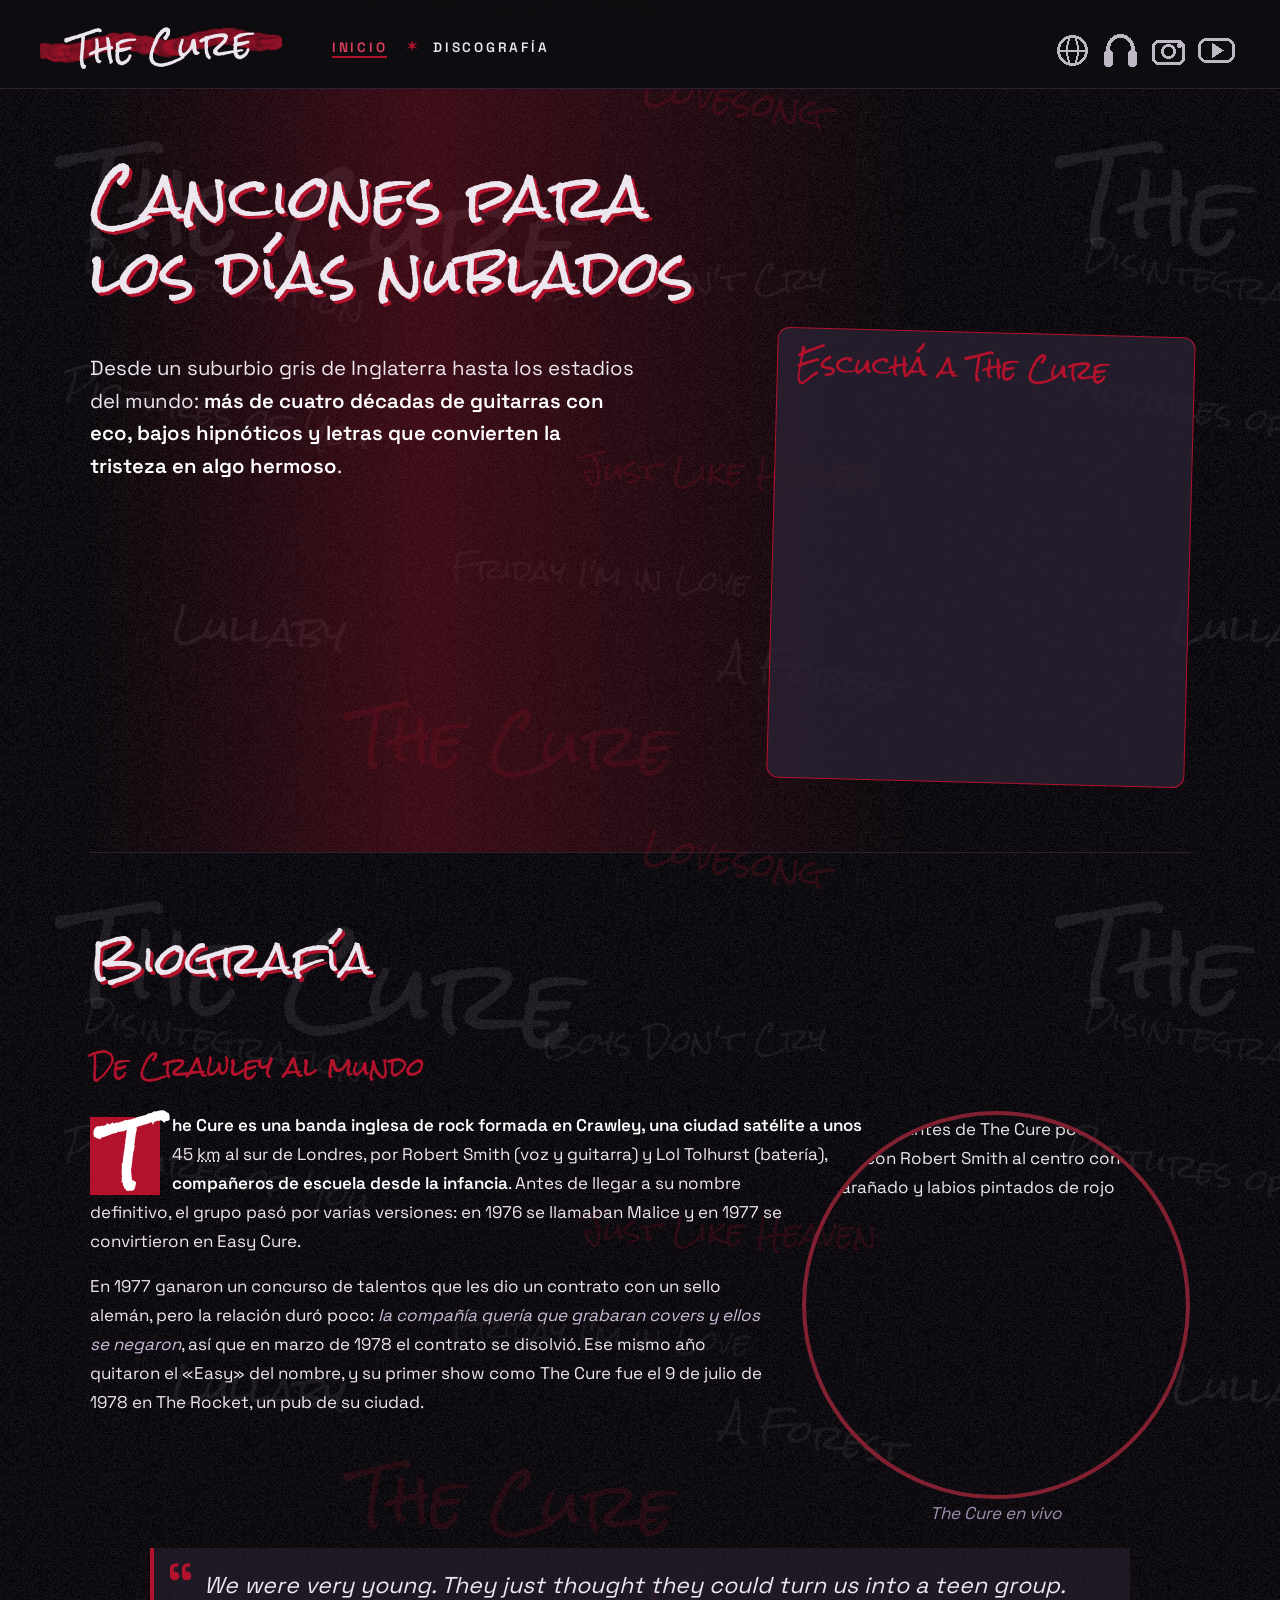
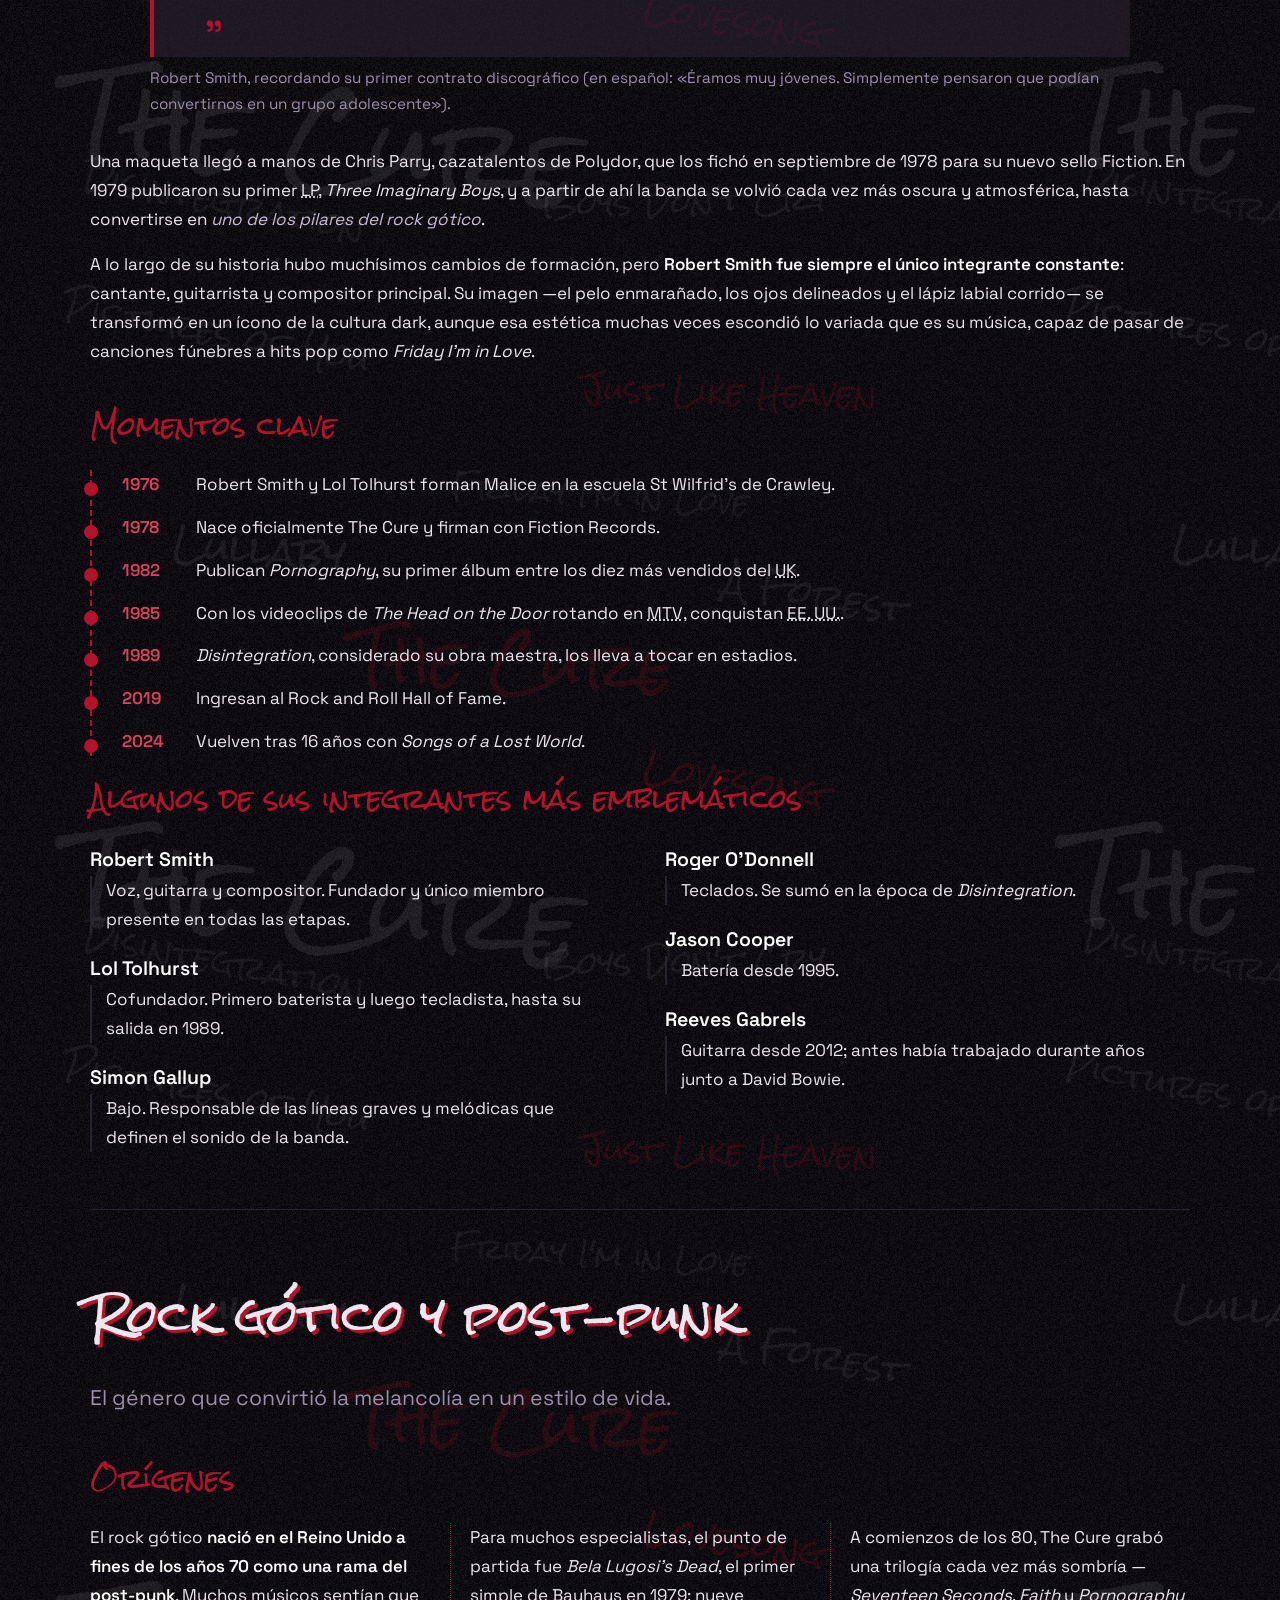
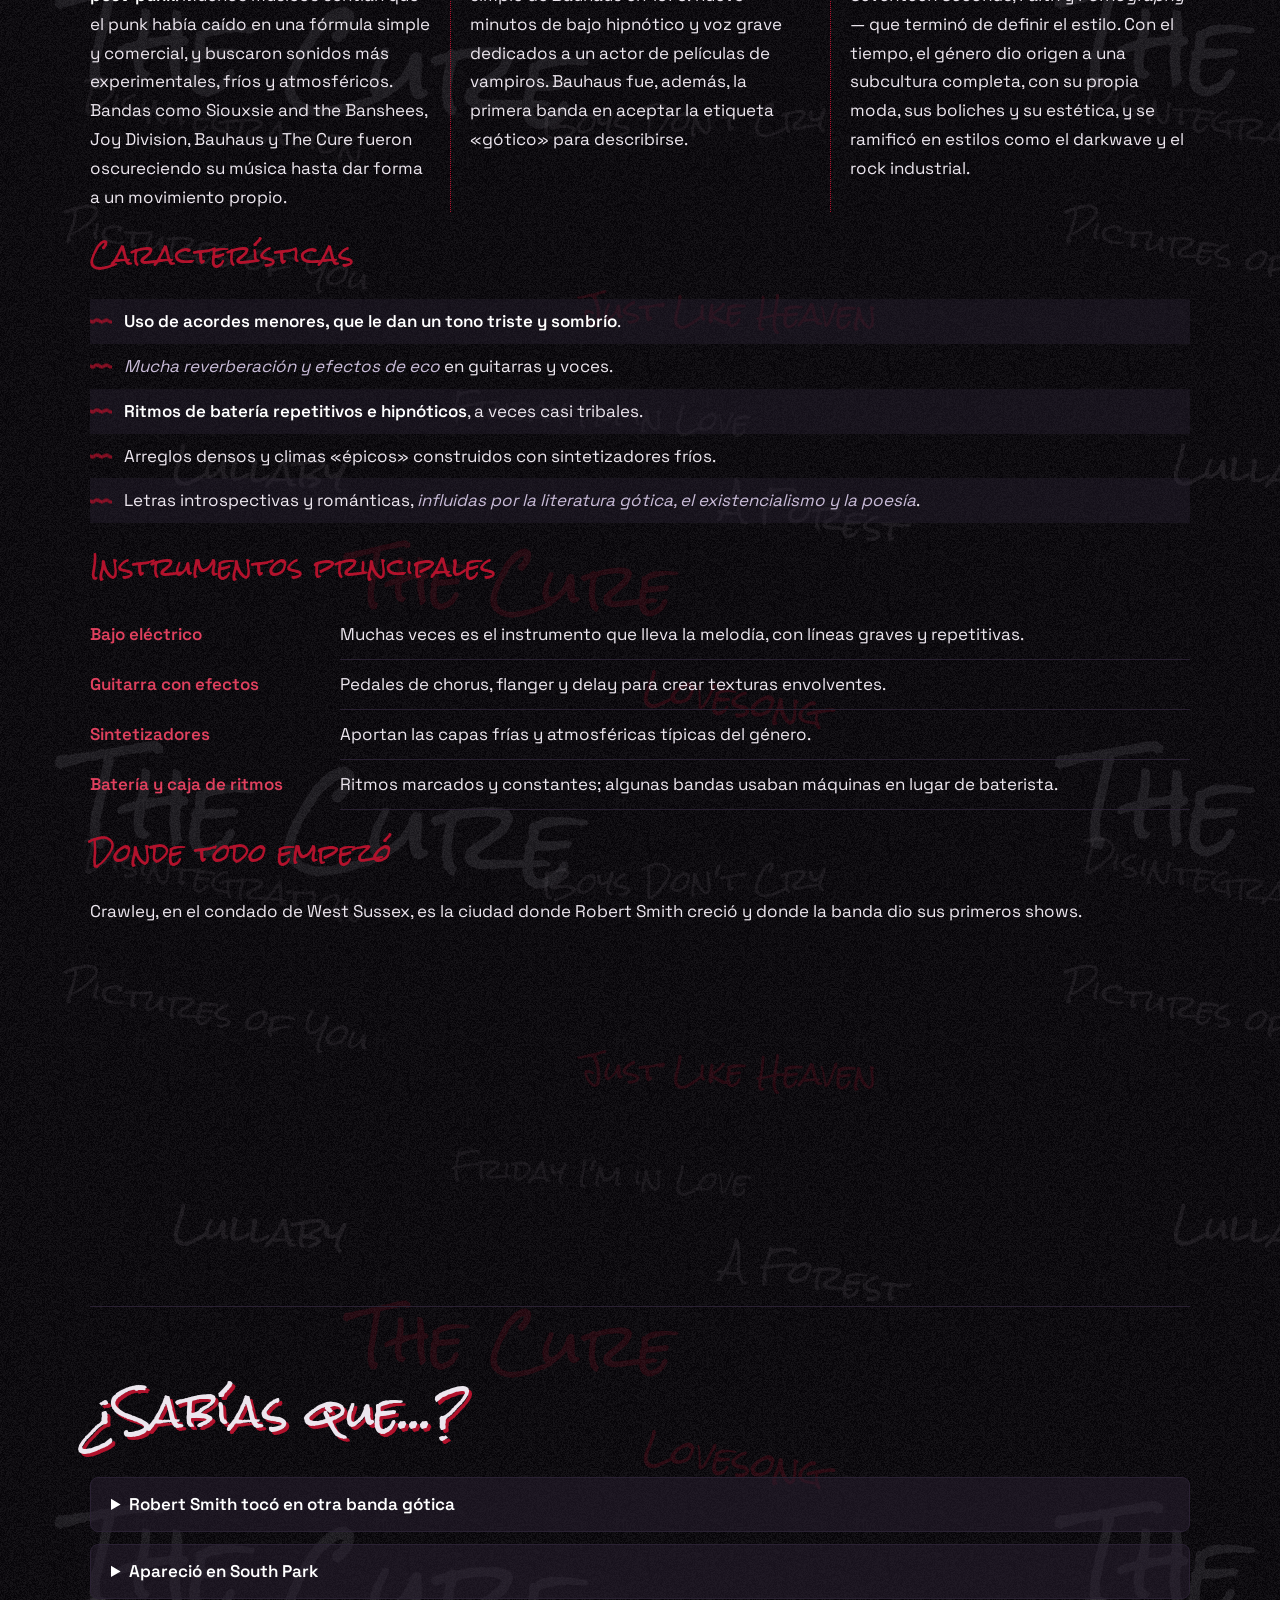
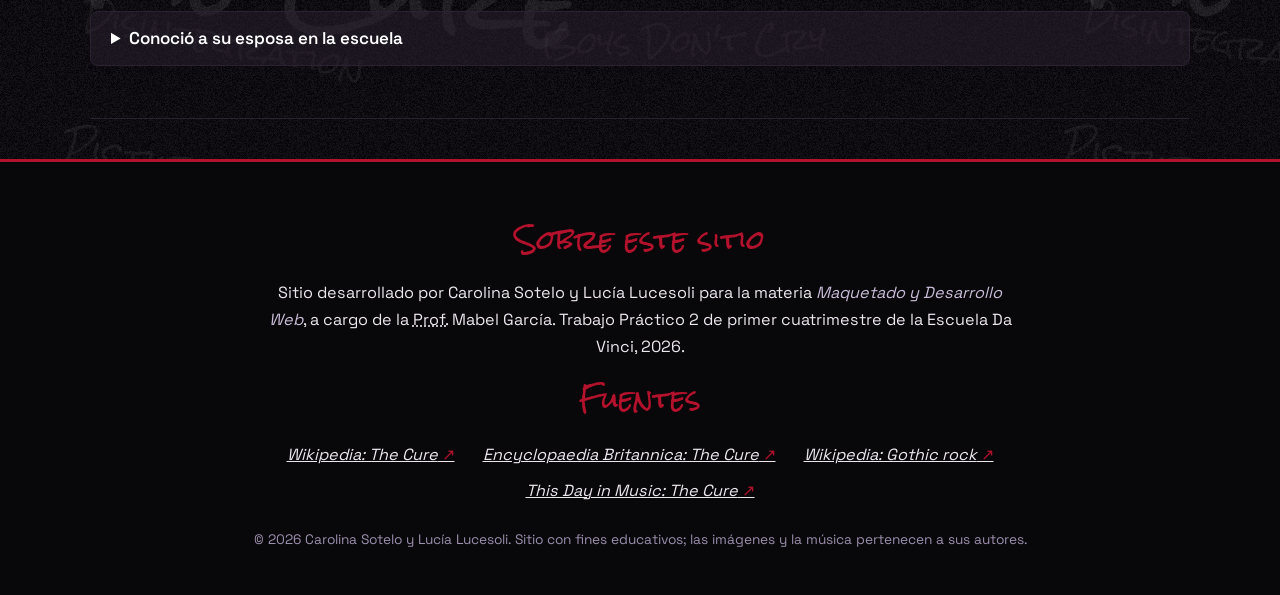
==== index.html @ 3499bd8f "Add files via upload" ====
<!DOCTYPE html>
<html lang="es">

<head>
	<meta charset="UTF-8">
	<meta name="viewport" content="width=device-width, initial-scale=1.0">
	<meta name="description"
		content="Sitio dedicado a The Cure: biografía de la banda de Robert Smith y todo sobre el rock gótico y el post-punk.">
	<title>The Cure | Biografía y rock gótico</title>
	<link rel="stylesheet" href="css/estilos.css">
</head>

<body>
	<!-- Encabezado: logo, menú y redes -->
	<header id="encabezado">
		<h1><span lang="en">The Cure</span></h1>
		<nav>
			<ul>
				<li><a href="index.html" class="activo">Inicio</a></li>
				<li><a href="discografia.html">Discografía</a></li>
			</ul>
		</nav>
		<ul class="redes">
			<li><a href="https://www.thecure.com/" target="_blank" title="Sitio oficial de The Cure">Sitio oficial</a>
			</li>
			<li><a href="https://open.spotify.com/artist/7bu3H8JO7d0UbMoVzbo70s" target="_blank"
					title="The Cure en Spotify">Spotify</a></li>
			<li><a href="https://www.instagram.com/thecure/" target="_blank" title="The Cure en Instagram">Instagram</a>
			</li>
			<li><a href="https://www.youtube.com/@thecure" target="_blank" title="The Cure en YouTube">YouTube</a></li>
		</ul>
	</header>

	<main>
		<!-- Portada -->
		<section id="portada">
			<h2>Canciones para los días nublados</h2>
			<p>Desde un suburbio gris de Inglaterra hasta los estadios del mundo: <strong>más de cuatro décadas de
					guitarras con eco, bajos hipnóticos y letras que convierten la tristeza en algo hermoso</strong>.
			</p>
			<aside class="escuchar">
				<h3>Escuchá a <span lang="en">The Cure</span></h3>
				<iframe src="https://open.spotify.com/embed/artist/7bu3H8JO7d0UbMoVzbo70s" width="380" height="352"
					title="Reproductor de Spotify con las canciones más escuchadas de The Cure"
					allow="autoplay; clipboard-write; encrypted-media; fullscreen; picture-in-picture"></iframe>
			</aside>
		</section>

		<!-- Biografía -->
		<section id="biografia">
			<h2>Biografía</h2>
			<article>
				<h3>De Crawley al mundo</h3>
				<figure class="foto-circular">
					<img src="" width="380" height="380"
						alt="Los integrantes de The Cure posando juntos, con Robert Smith al centro con su pelo enmarañado y labios pintados de rojo">
					<figcaption><span lang="en">The Cure</span> en vivo</figcaption>
				</figure>
				<p><span lang="en">The Cure</span> es una banda inglesa de rock formada en Crawley, una ciudad satélite
					a unos 45 <abbr title="kilómetros">km</abbr> al sur de Londres, por Robert Smith (voz y guitarra) y
					Lol Tolhurst (batería), <strong>compañeros de escuela desde la infancia</strong>. Antes de llegar a
					su nombre definitivo, el grupo pasó por varias versiones: en 1976 se llamaban <span
						lang="en">Malice</span> y en 1977 se convirtieron en <span lang="en">Easy Cure</span>.</p>
				<p>En 1977 ganaron un concurso de talentos que les dio un contrato con un sello alemán, pero la relación
					duró poco: <em>la compañía quería que grabaran <span lang="en">covers</span> y ellos se
						negaron</em>, así que en marzo de 1978 el contrato se disolvió. Ese mismo año quitaron el «<span
						lang="en">Easy</span>» del nombre, y su primer show como <span lang="en">The Cure</span> fue el
					9 de julio de 1978 en <span lang="en">The Rocket</span>, un pub de su ciudad.</p>
				<blockquote cite="https://en.wikipedia.org/wiki/The_Cure">
					<p lang="en">We were very young. They just thought they could turn us into a teen group.</p>
				</blockquote>
				<p class="cita-fuente">Robert Smith, recordando su primer contrato discográfico (en español: «Éramos muy
					jóvenes. Simplemente pensaron que podían convertirnos en un grupo adolescente»).</p>
				<p>Una maqueta llegó a manos de Chris Parry, cazatalentos de Polydor, que los fichó en septiembre de
					1978 para su nuevo sello <span lang="en">Fiction</span>. En 1979 publicaron su primer <abbr
						title="Long Play (disco de larga duración)">LP</abbr>, <cite lang="en">Three Imaginary
						Boys</cite>, y a partir de ahí la banda se volvió cada vez más oscura y atmosférica, hasta
					convertirse en <em>uno de los pilares del rock gótico</em>.</p>
				<p>A lo largo de su historia hubo muchísimos cambios de formación, pero <strong>Robert Smith fue siempre
						el único integrante constante</strong>: cantante, guitarrista y compositor principal. Su imagen
					—el pelo enmarañado, los ojos delineados y el lápiz labial corrido— se transformó en un ícono de la
					cultura <span lang="en">dark</span>, aunque esa estética muchas veces escondió lo variada que es su
					música, capaz de pasar de canciones fúnebres a hits pop como <cite lang="en">Friday I'm in
						Love</cite>.</p>
			</article>

			<section class="hitos">
				<h3>Momentos clave</h3>
				<ol>
					<li><span class="anio">1976</span> Robert Smith y Lol Tolhurst forman <span lang="en">Malice</span>
						en la escuela St Wilfrid's de Crawley.</li>
					<li><span class="anio">1978</span> Nace oficialmente <span lang="en">The Cure</span> y firman con
						<span lang="en">Fiction Records</span>.
					</li>
					<li><span class="anio">1982</span> Publican <cite lang="en">Pornography</cite>, su primer álbum
						entre los diez más vendidos del <abbr title="United Kingdom" lang="en">UK</abbr>.</li>
					<li><span class="anio">1985</span> Con los videoclips de <cite lang="en">The Head on the Door</cite>
						rotando en <abbr title="Music Television" lang="en">MTV</abbr>, conquistan <abbr
							title="Estados Unidos">EE. UU.</abbr>.</li>
					<li><span class="anio">1989</span> <cite lang="en">Disintegration</cite>, considerado su obra
						maestra, los lleva a tocar en estadios.</li>
					<li><span class="anio">2019</span> Ingresan al <span lang="en">Rock and Roll Hall of Fame</span>.
					</li>
					<li><span class="anio">2024</span> Vuelven tras 16 años con <cite lang="en">Songs of a Lost
							World</cite>.</li>
				</ol>
			</section>

			<section class="integrantes">
				<h3>Algunos de sus integrantes más emblemáticos</h3>
				<dl>
					<dt>Robert Smith</dt>
					<dd>Voz, guitarra y compositor. Fundador y único miembro presente en todas las etapas.</dd>
					<dt>Lol Tolhurst</dt>
					<dd>Cofundador. Primero baterista y luego tecladista, hasta su salida en 1989.</dd>
					<dt>Simon Gallup</dt>
					<dd>Bajo. Responsable de las líneas graves y melódicas que definen el sonido de la banda.</dd>
					<dt>Roger O'Donnell</dt>
					<dd>Teclados. Se sumó en la época de <cite lang="en">Disintegration</cite>.</dd>
					<dt>Jason Cooper</dt>
					<dd>Batería desde 1995.</dd>
					<dt>Reeves Gabrels</dt>
					<dd>Guitarra desde 2012; antes había trabajado durante años junto a David Bowie.</dd>
				</dl>
			</section>
		</section>

		<!-- Género: rock gótico -->
		<section id="genero">
			<h2>Rock gótico y <span lang="en">post-punk</span></h2>
			<p class="bajada">El género que convirtió la melancolía en un estilo de vida.</p>

			<section class="columnas">
				<h3>Orígenes</h3>
				<p>El rock gótico <strong>nació en el Reino Unido a fines de los años 70 como una rama del <span
							lang="en">post-punk</span></strong>. Muchos músicos sentían que el punk había caído en una
					fórmula simple y comercial, y buscaron sonidos más experimentales, fríos y atmosféricos. Bandas como
					<span lang="en">Siouxsie and the Banshees</span>, <span lang="en">Joy Division</span>, <span
						lang="en">Bauhaus</span> y <span lang="en">The Cure</span> fueron oscureciendo su música hasta
					dar forma a un movimiento propio.
				</p>
				<p>Para muchos especialistas, el punto de partida fue <cite lang="en">Bela Lugosi's Dead</cite>, el
					primer simple de <span lang="en">Bauhaus</span> en 1979: nueve minutos de bajo hipnótico y voz grave
					dedicados a un actor de películas de vampiros. Bauhaus fue, además, la primera banda en aceptar la
					etiqueta «gótico» para describirse.</p>
				<p>A comienzos de los 80, <span lang="en">The Cure</span> grabó una trilogía cada vez más sombría —<cite
						lang="en">Seventeen Seconds</cite>, <cite lang="en">Faith</cite> y <cite
						lang="en">Pornography</cite>— que terminó de definir el estilo. Con el tiempo, el género dio
					origen a una subcultura completa, con su propia moda, sus boliches y su estética, y se ramificó en
					estilos como el <span lang="en">darkwave</span> y el rock industrial.</p>
			</section>

			<section class="caracteristicas">
				<h3>Características</h3>
				<ul>
					<li><strong>Uso de acordes menores, que le dan un tono triste y sombrío</strong>.</li>
					<li><em>Mucha reverberación y efectos de eco</em> en guitarras y voces.</li>
					<li><strong>Ritmos de batería repetitivos e hipnóticos</strong>, a veces casi tribales.</li>
					<li>Arreglos densos y climas «épicos» construidos con sintetizadores fríos.</li>
					<li>Letras introspectivas y románticas, <em>influidas por la literatura gótica, el existencialismo y
							la poesía</em>.</li>
				</ul>
			</section>

			<section class="instrumentos">
				<h3>Instrumentos principales</h3>
				<dl>
					<dt>Bajo eléctrico</dt>
					<dd>Muchas veces es el instrumento que lleva la melodía, con líneas graves y repetitivas.</dd>
					<dt>Guitarra con efectos</dt>
					<dd>Pedales de <span lang="en">chorus</span>, <span lang="en">flanger</span> y <span
							lang="en">delay</span> para crear texturas envolventes.</dd>
					<dt>Sintetizadores</dt>
					<dd>Aportan las capas frías y atmosféricas típicas del género.</dd>
					<dt>Batería y caja de ritmos</dt>
					<dd>Ritmos marcados y constantes; algunas bandas usaban máquinas en lugar de baterista.</dd>
				</dl>
			</section>

			<section id="crawley">
				<h3>Donde todo empezó</h3>
				<p>Crawley, en el condado de <span lang="en">West Sussex</span>, es la ciudad donde Robert Smith creció
					y donde la banda dio sus primeros shows.</p>
				<iframe src="https://www.google.com/maps?q=Crawley,+West+Sussex,+England&amp;z=12&amp;output=embed"
					width="560" height="320" title="Mapa de Crawley, West Sussex, Inglaterra"></iframe>
			</section>
		</section>

		<!-- Curiosidades -->
		<aside id="curiosidades">
			<h2>¿Sabías que...?</h2>
			<details>
				<summary>Robert Smith tocó en otra banda gótica</summary>
				<p>A principios de los 80 fue guitarrista de <span lang="en">Siouxsie and the Banshees</span> y grabó
					con ellos el disco <cite lang="en">Hyæna</cite>.</p>
			</details>
			<details>
				<summary>Apareció en <span lang="en">South Park</span></summary>
				<p>En 1998 Robert Smith le puso la voz a una versión animada de sí mismo en un episodio de la serie.</p>
			</details>
			<details>
				<summary>Conoció a su esposa en la escuela</summary>
				<p>Robert conoció a Mary Poole en una clase de teatro de la escuela St Wilfrid's cuando tenía 14 años.
				</p>
			</details>
		</aside>
	</main>

	<!-- Pie: créditos y fuentes -->
	<footer id="pie">
		<section class="creditos">
			<h2>Sobre este sitio</h2>
			<p>Sitio desarrollado por Carolina Sotelo y Lucía Lucesoli para la materia <em>Maquetado y Desarrollo
					Web</em>, a cargo de la <abbr title="profesora">Prof.</abbr> Mabel García. Trabajo Práctico 2 de
				primer cuatrimestre de la Escuela Da Vinci, 2026.</p>
		</section>
		<section class="fuentes">
			<h2>Fuentes</h2>
			<ul>
				<li><a href="https://en.wikipedia.org/wiki/The_Cure" target="_blank"><cite>Wikipedia: The
							Cure</cite></a></li>
				<li><a href="https://www.britannica.com/topic/the-Cure" target="_blank"><cite>Encyclopaedia Britannica:
							The Cure</cite></a></li>
				<li><a href="https://en.wikipedia.org/wiki/Gothic_rock" target="_blank"><cite>Wikipedia: Gothic
							rock</cite></a></li>
				<li><a href="https://www.thisdayinmusic.com/?p=7679" target="_blank"><cite>This Day in Music: The
							Cure</cite></a></li>
			</ul>
		</section>
		<p class="copy">&copy; 2026 Carolina Sotelo y Lucía Lucesoli. Sitio con fines educativos; las imágenes y la
			música pertenecen a sus autores.</p>
	</footer>
</body>

</html>
---- css/estilos.css ----
/* ==========================================================
   TP2 - The Cure | Maquetado y Desarrollo Web - Da Vinci 2026
   Paleta: negro humo #0e0c10 | hueso #ece6ee | labial #b2122c
           lavanda gris #9d8fae | tinta violeta #2a2133
   ========================================================== */

/* ---------- Tipografías embebidas ----------
   Rock Salt: logo y títulos
   Space Grotesk: textos, menú y pie
*/
@font-face {
	font-family: "Rock Salt";
	src: url("fuentes/rock-salt.woff2") format("woff2"),
	     url("fuentes/rock-salt.woff") format("woff"),
	     url("fuentes/rock-salt.ttf") format("truetype");
	font-weight: 400;
	font-style: normal;
}

@font-face {
	font-family: "Space Grotesk";
	src: url("fuentes/space-grotesk-400.woff2") format("woff2"),
	     url("fuentes/space-grotesk-400.woff") format("woff"),
	     url("fuentes/space-grotesk-400.ttf") format("truetype");
	font-weight: 400;
	font-style: normal;
}
@font-face {
	font-family: "Space Grotesk";
	src: url("fuentes/space-grotesk-600.woff2") format("woff2"),
	     url("fuentes/space-grotesk-600.woff") format("woff"),
	     url("fuentes/space-grotesk-600.ttf") format("truetype");
	font-weight: 600;
	font-style: normal;
}

/* ---------- Base ---------- */
body {
	margin: 0;
	/* Fondos múltiples: el collage manuscrito de la banda encima de la textura de grano */
	background: url("../img/fondo-the-cure.png"), url("../img/textura-grano.png") #0e0c10;
	color: #ece6ee;
	font-family: "Space Grotesk", Arial, Helvetica, sans-serif;
	font-size: 17px;
	line-height: 1.7;
}
h1, h2, h3 {
	font-family: "Rock Salt", "Comic Sans MS", cursive;
	font-weight: 400;
	line-height: 1.3;
}
h2 {
	font-size: 2.6em;
	color: #ece6ee;
	text-shadow: 3px 3px 0 #b2122c;
}
h3 {
	font-size: 1.55em;
	color: #b2122c;
}
h4 {
	font-size: 0.8em;
	font-weight: 600;
	letter-spacing: 0.22em;
	text-transform: uppercase;
	color: #9d8fae;
}
a {
	color: #ece6ee;
	transition: color 0.3s;
}
a:hover,
a:focus {
	color: #e0405e;
}
abbr {
	cursor: help;
}
/* Cursor temático: una púa de guitarra en los vínculos */
a,
summary {
	cursor: url("../img/cursores/pua.png") 2 2, pointer;
}
strong {
	font-weight: 600;
	color: #ffffff;
}
em {
	color: #c9bcd8;
}
cite {
	font-style: italic;
}

/* ---------- Encabezado ---------- */
#encabezado {
	display: flow-root;
	padding: 10px 40px;
	background-color: rgba(14, 12, 16, 0.92);
	border-bottom: 1px solid #2a2133;
}
#encabezado h1 {
	float: left;
	margin: 0;
	padding: 14px 30px 10px;
	font-size: 2em;
	transform: rotate(-3deg);
	background: url("../img/trazo-labial.png") center center / 100% 70% no-repeat;
}
#encabezado nav {
	float: left;
	margin: 22px 0 0 50px;
}
#encabezado nav ul,
.redes {
	margin: 0;
	padding: 0;
	list-style: none;
}
#encabezado nav li {
	display: inline-block;
}
#encabezado nav li:not(:first-child)::before {
	content: "\2736";
	margin: 0 14px;
	color: #b2122c;
}
#encabezado nav a {
	text-decoration: none;
	font-size: 0.8em;
	font-weight: 600;
	letter-spacing: 0.2em;
	text-transform: uppercase;
}
#encabezado nav .activo {
	color: #e0405e;
	border-bottom: 2px solid #b2122c;
}

/* Iconos de redes: sprite con background-position */
.redes {
	float: right;
	margin-top: 16px;
	font-size: 0;
}
.redes li {
	display: inline-block;
}
.redes a {
	display: inline-block;
	width: 48px;
	height: 48px;
	font-size: 0;
	background: url("../img/sprite-redes.png") 0 0 no-repeat;
	transition: transform 0.3s;
}
.redes a:hover,
.redes a:focus {
	transform: translateY(-3px);
}
.redes a[href*="thecure.com"]:hover { background-position: 0 -48px; }
.redes a[href*="spotify"] { background-position: -48px 0; }
.redes a[href*="spotify"]:hover { background-position: -48px -48px; }
.redes a[href*="instagram"] { background-position: -96px 0; }
.redes a[href*="instagram"]:hover { background-position: -96px -48px; }
.redes a[href*="youtube"] { background-position: -144px 0; }
.redes a[href*="youtube"]:hover { background-position: -144px -48px; }

/* ---------- Estructura general ---------- */
main {
	display: block;
	width: 1100px;
	max-width: 92%;
	margin: 0 auto;
}
main > section,
main > aside {
	padding: 40px 0;
	border-bottom: 1px solid #2a2133;
}
.bajada {
	max-width: 760px;
	font-size: 1.25em;
	line-height: 1.6;
	color: #9d8fae;
}

/* ---------- Portada (home) ---------- */
#portada {
	display: flow-root;
	padding: 70px 0;
	background: linear-gradient(90deg, rgba(178, 18, 44, 0), rgba(178, 18, 44, 0.3) 30%, rgba(178, 18, 44, 0) 75%);
}
#portada h2 {
	float: left;
	width: 55%;
	margin: 0 0 20px;
	font-size: 3.45em;
	animation: parpadeo 6s infinite;
}
#portada > p {
	float: left;
	clear: left;
	width: 50%;
	font-size: 1.2em;
	line-height: 1.6;
}
.escuchar {
	float: right;
	width: 380px;
	padding: 18px;
	background-color: rgba(42, 33, 51, 0.8);
	border: 1px solid #b2122c;
	border-radius: 12px;
	transform: rotate(1.5deg);
	transition: transform 0.4s;
}
.escuchar:hover {
	transform: rotate(0);
}
.escuchar h3 {
	margin-top: 0;
}
iframe {
	display: block;
	max-width: 100%;
	border: 0;
	border-radius: 10px;
}
@keyframes parpadeo {
	0%, 92%, 100% { opacity: 1; }
	93% { opacity: 0.35; }
	95% { opacity: 1; }
	97% { opacity: 0.5; }
}

/* ---------- Biografía ---------- */
#biografia article {
	display: flow-root;
}
.foto-circular {
	float: right;
	margin: 0 0 20px 30px;
	shape-outside: circle(50%);
}
.foto-circular img {
	display: block;
	border-radius: 50%;
	border: 4px solid #b2122c;
	filter: grayscale(40%);
	transition: filter 0.5s;
}
.foto-circular img:hover {
	filter: grayscale(0%);
}
.foto-circular figcaption {
	text-align: center;
	font-style: italic;
	color: #9d8fae;
}
/* Letra capital editorial: el primer párrafo hijo directo del artículo */
#biografia article > p:first-of-type::first-letter {
	float: left;
	margin: 6px 12px 0 0;
	padding: 6px 14px;
	font-family: "Rock Salt", cursive;
	font-size: 3.9em;
	line-height: 1;
	color: #ffffff;
	background-color: #b2122c;
}
#biografia article > p:first-of-type::first-line {
	font-weight: 600;
	color: #ffffff;
}
blockquote {
	clear: both;
	position: relative;
	margin: 30px 60px 0;
	padding: 20px 50px;
	font-size: 1.35em;
	font-style: italic;
	line-height: 1.5;
	border-left: 4px solid #b2122c;
	background-color: rgba(42, 33, 51, 0.6);
	quotes: "“" "”";
}
blockquote p {
	display: inline;
}
blockquote::before,
blockquote::after {
	font-style: normal;
}
blockquote::before {
	content: open-quote;
	position: absolute;
	top: -10px;
	left: 12px;
	font-size: 3em;
	color: #b2122c;
}
blockquote::after {
	content: close-quote;
	font-size: 2em;
	line-height: 0;
	vertical-align: bottom;
	color: #b2122c;
}
.cita-fuente {
	margin: 8px 60px 30px;
	font-size: 0.9em;
	color: #9d8fae;
}

/* Línea de tiempo */
.hitos ol {
	padding: 0;
	list-style: none;
	border-left: 2px dashed #b2122c;
}
.hitos li {
	position: relative;
	margin-bottom: 14px;
	padding-left: 30px;
}
.hitos li::before {
	content: "";
	position: absolute;
	top: 12px;
	left: -8px;
	width: 14px;
	height: 14px;
	border-radius: 50%;
	background-color: #b2122c;
	transition: transform 0.3s;
}
.hitos li:hover::before {
	transform: scale(1.5);
}
.hitos .anio {
	display: inline-block;
	width: 70px;
	font-weight: 600;
	color: #e0405e;
}

/* Integrantes */
.integrantes dl {
	column-count: 2;
	column-gap: 50px;
}
.integrantes dt {
	font-weight: 600;
	font-size: 1.15em;
	color: #ffffff;
}
.integrantes dd {
	margin: 0 0 18px;
	padding-left: 14px;
	border-left: 2px solid #2a2133;
}

/* ---------- Género ---------- */
.columnas {
	column-count: 3;
	column-gap: 40px;
	column-rule: 1px dotted #b2122c;
}
.columnas h3 {
	column-span: all;
}
.columnas p {
	margin-top: 0;
}
.caracteristicas ul {
	padding-left: 0;
	list-style: none;
}
.caracteristicas li {
	padding: 8px 0 8px 34px;
	background: url("../img/trazo-labial.png") 0 50% / 22px 10px no-repeat;
}
.caracteristicas li:nth-of-type(odd) {
	background-color: rgba(42, 33, 51, 0.4);
}
.instrumentos dl {
	display: flow-root;
}
.instrumentos dt {
	float: left;
	clear: left;
	width: 230px;
	padding: 10px 0;
	font-weight: 600;
	color: #e0405e;
}
.instrumentos dd {
	margin: 0 0 0 250px;
	padding: 10px 0;
	border-bottom: 1px solid #2a2133;
}
#crawley iframe {
	margin-top: 20px;
	filter: grayscale(70%) contrast(1.1);
	transition: filter 0.5s;
}
#crawley iframe:hover {
	filter: none;
}

/* ---------- Curiosidades ---------- */
details {
	margin: 12px 0;
	padding: 12px 20px;
	border: 1px solid #2a2133;
	border-radius: 8px;
	background-color: rgba(42, 33, 51, 0.5);
}
summary {
	font-weight: 600;
	color: #ffffff;
}
details[open] {
	border-color: #b2122c;
}
details[open] summary {
	color: #e0405e;
}

/* ---------- Pie ---------- */
#pie {
	margin-top: 40px;
	padding: 40px 40px 30px;
	text-align: center;
	background-color: #08070a;
	border-top: 3px solid #b2122c;
	font-size: 0.95em;
}
#pie section {
	width: 760px;
	max-width: 100%;
	margin: 0 auto 20px;
}
#pie ul {
	margin: 0;
	padding: 0;
	list-style: none;
}
#pie li {
	display: inline-block;
	margin: 4px 12px;
}
#pie h2 {
	font-size: 1.6em;
	text-shadow: none;
	color: #b2122c;
}
#pie .copy {
	font-size: 0.85em;
	color: #9d8fae;
}
#pie a[href^="http"]::after {
	content: " \2197";
	color: #b2122c;
}

/* ==========================================================
   Discografía
   ========================================================== */
.menu-discos {
	padding: 20px 0;
	text-align: center;
}
.menu-discos ul {
	margin: 0;
	padding: 0;
	list-style: none;
}
.menu-discos li {
	display: inline-block;
	margin: 6px;
}
.menu-discos a {
	display: inline-block;
	padding: 10px 22px;
	text-decoration: none;
	border: 1px solid #b2122c;
	border-radius: 30px;
	transition: background-color 0.3s, color 0.3s;
}
.menu-discos a:hover,
.menu-discos a:focus {
	background-color: #b2122c;
	color: #ffffff;
}
.menu-discos .anio {
	color: #9d8fae;
	font-size: 0.85em;
}
.menu-discos a:hover .anio {
	color: #ece6ee;
}

.disco {
	display: flow-root;
	position: relative;
	margin: 40px 0;
	padding: 30px 40px;
	background-color: rgba(42, 33, 51, 0.45);
	border-left: 6px solid #2a2133;
	transition: border-color 0.5s, background-color 0.5s;
}
/* El disco elegido en el menú de anclas se resalta */
.disco:target {
	border-left-color: #b2122c;
	background-color: rgba(178, 18, 44, 0.12);
}
.disco h3 {
	margin: 0;
	font-size: 2.45em;
}
.lanzamiento {
	margin-top: 4px;
	font-size: 0.8em;
	font-weight: 600;
	letter-spacing: 0.2em;
	text-transform: uppercase;
	color: #9d8fae;
}

/* Portada con vinilo que asoma al pasar el mouse */
.portada {
	position: relative;
	z-index: 0;
	float: left;
	width: 320px;
	margin: 10px 110px 20px 0;
}
.portada::before {
	content: "";
	position: absolute;
	top: 10px;
	left: 10px;
	z-index: -1;
	width: 300px;
	height: 300px;
	background: url("../img/vinilo.png") no-repeat;
	transition: transform 0.6s ease-out;
}
.portada:hover::before {
	transform: translateX(95px) rotate(180deg);
}
.portada img {
	display: block;
	box-shadow: 8px 8px 0 #000000;
}
.portada figcaption {
	margin-top: 10px;
	font-size: 0.9em;
	color: #9d8fae;
}
/* Los discos pares invierten el layout */
.disco:nth-of-type(even) .portada {
	float: right;
	margin: 10px 0 20px 110px;
}
.disco:nth-of-type(even) .portada::before {
	left: auto;
	right: 10px;
}
.disco:nth-of-type(even) .portada:hover::before {
	transform: translateX(-95px) rotate(-180deg);
}
.resena p:first-of-type::first-line {
	font-weight: 600;
}
.ver-ficha a {
	display: inline-block;
	padding: 6px 18px;
	text-decoration: none;
	background-color: #b2122c;
	border-radius: 4px;
	transition: background-color 0.3s;
}
.ver-ficha a:hover,
.ver-ficha a:focus {
	background-color: #e0405e;
	color: #ffffff;
}
.temas {
	clear: both;
}
.temas ol {
	column-count: 2;
	column-gap: 40px;
	column-rule: 1px solid #2a2133;
	margin: 0;
	padding-left: 30px;
}
.temas li strong {
	color: #e0405e;
}
.nota {
	font-size: 0.85em;
	color: #9d8fae;
}

/* Ventana modal con :target (ficha técnica) */
.modal {
	display: none;
	position: fixed;
	top: 0;
	left: 0;
	z-index: 50;
	width: 100%;
	height: 100%;
	background-color: rgba(8, 7, 10, 0.85);
}
.modal:target {
	display: block;
	animation: aparecer 0.4s ease-out;
}
.modal-caja {
	position: relative;
	width: 560px;
	max-width: 85%;
	margin: 90px auto 0;
	padding: 30px 40px;
	background: #1a1520 url("../img/textura-grano.png");
	border: 2px solid #b2122c;
	border-radius: 10px;
	box-shadow: 0 0 40px rgba(178, 18, 44, 0.4);
}
.modal-caja h4 {
	margin-top: 0;
	color: #ece6ee;
}
.modal-caja dt {
	float: left;
	clear: left;
	width: 130px;
	font-weight: 600;
	color: #e0405e;
}
.modal-caja dd {
	margin: 0 0 8px 140px;
}
.cerrar {
	position: absolute;
	top: 10px;
	right: 14px;
	width: 34px;
	height: 34px;
	font-size: 0;
	text-decoration: none;
	border-radius: 50%;
	background-color: #b2122c;
}
.cerrar::before {
	content: "\2715";
	display: block;
	font-size: 18px;
	line-height: 34px;
	text-align: center;
	color: #ffffff;
}
.cerrar:hover {
	background-color: #e0405e;
}
@keyframes aparecer {
	from { opacity: 0; }
	to { opacity: 1; }
}
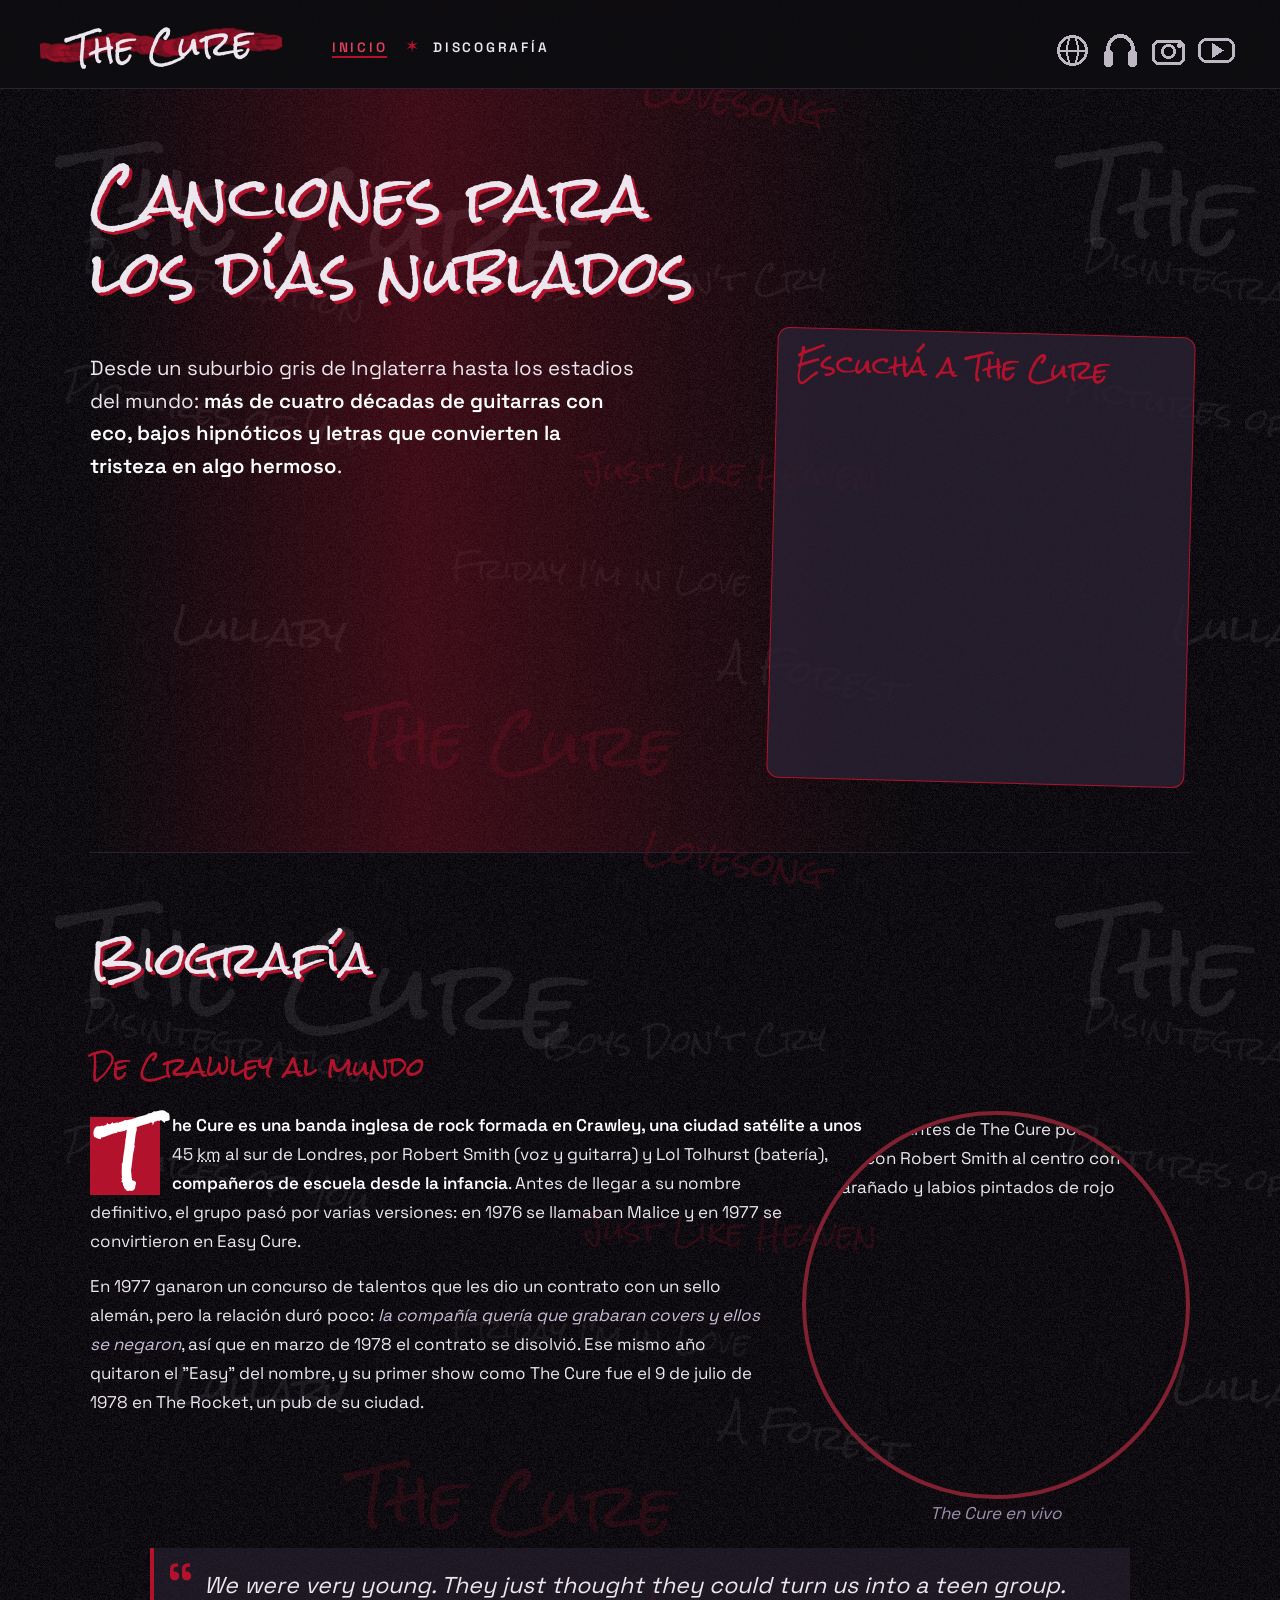
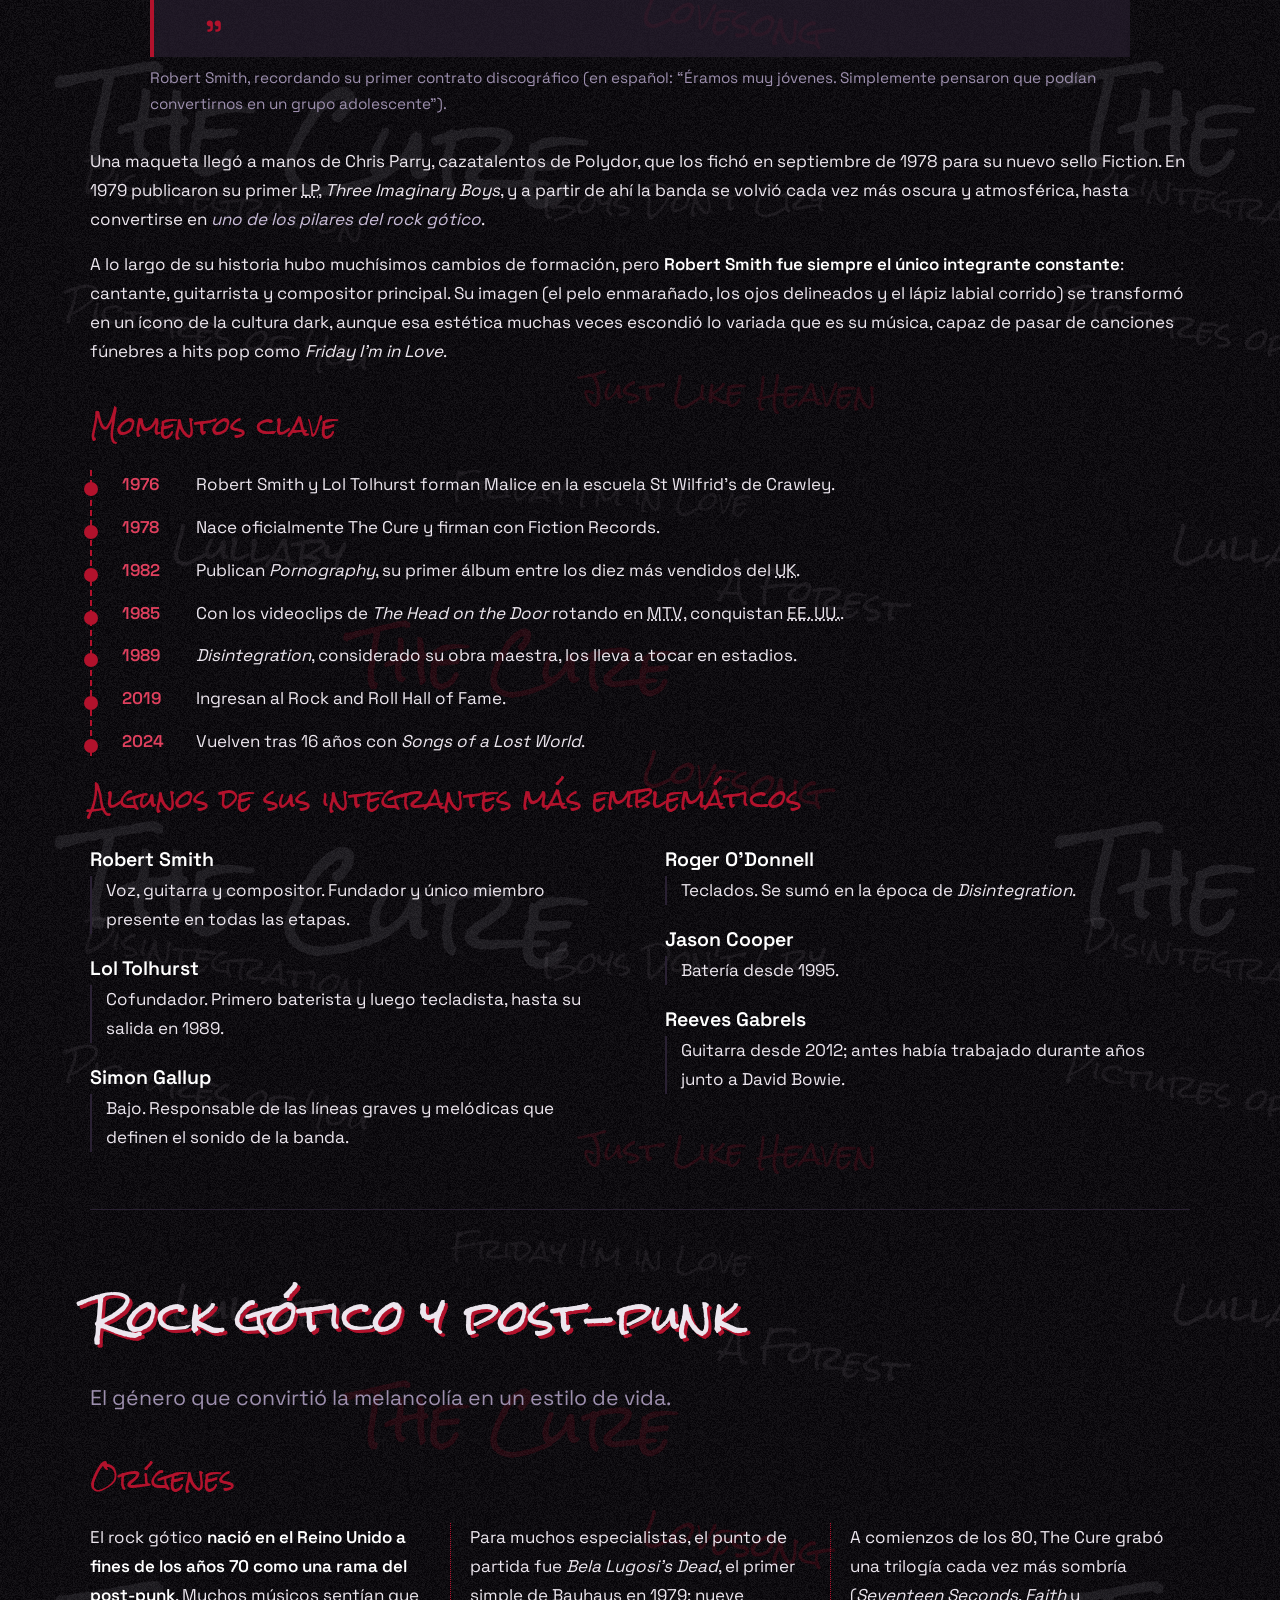
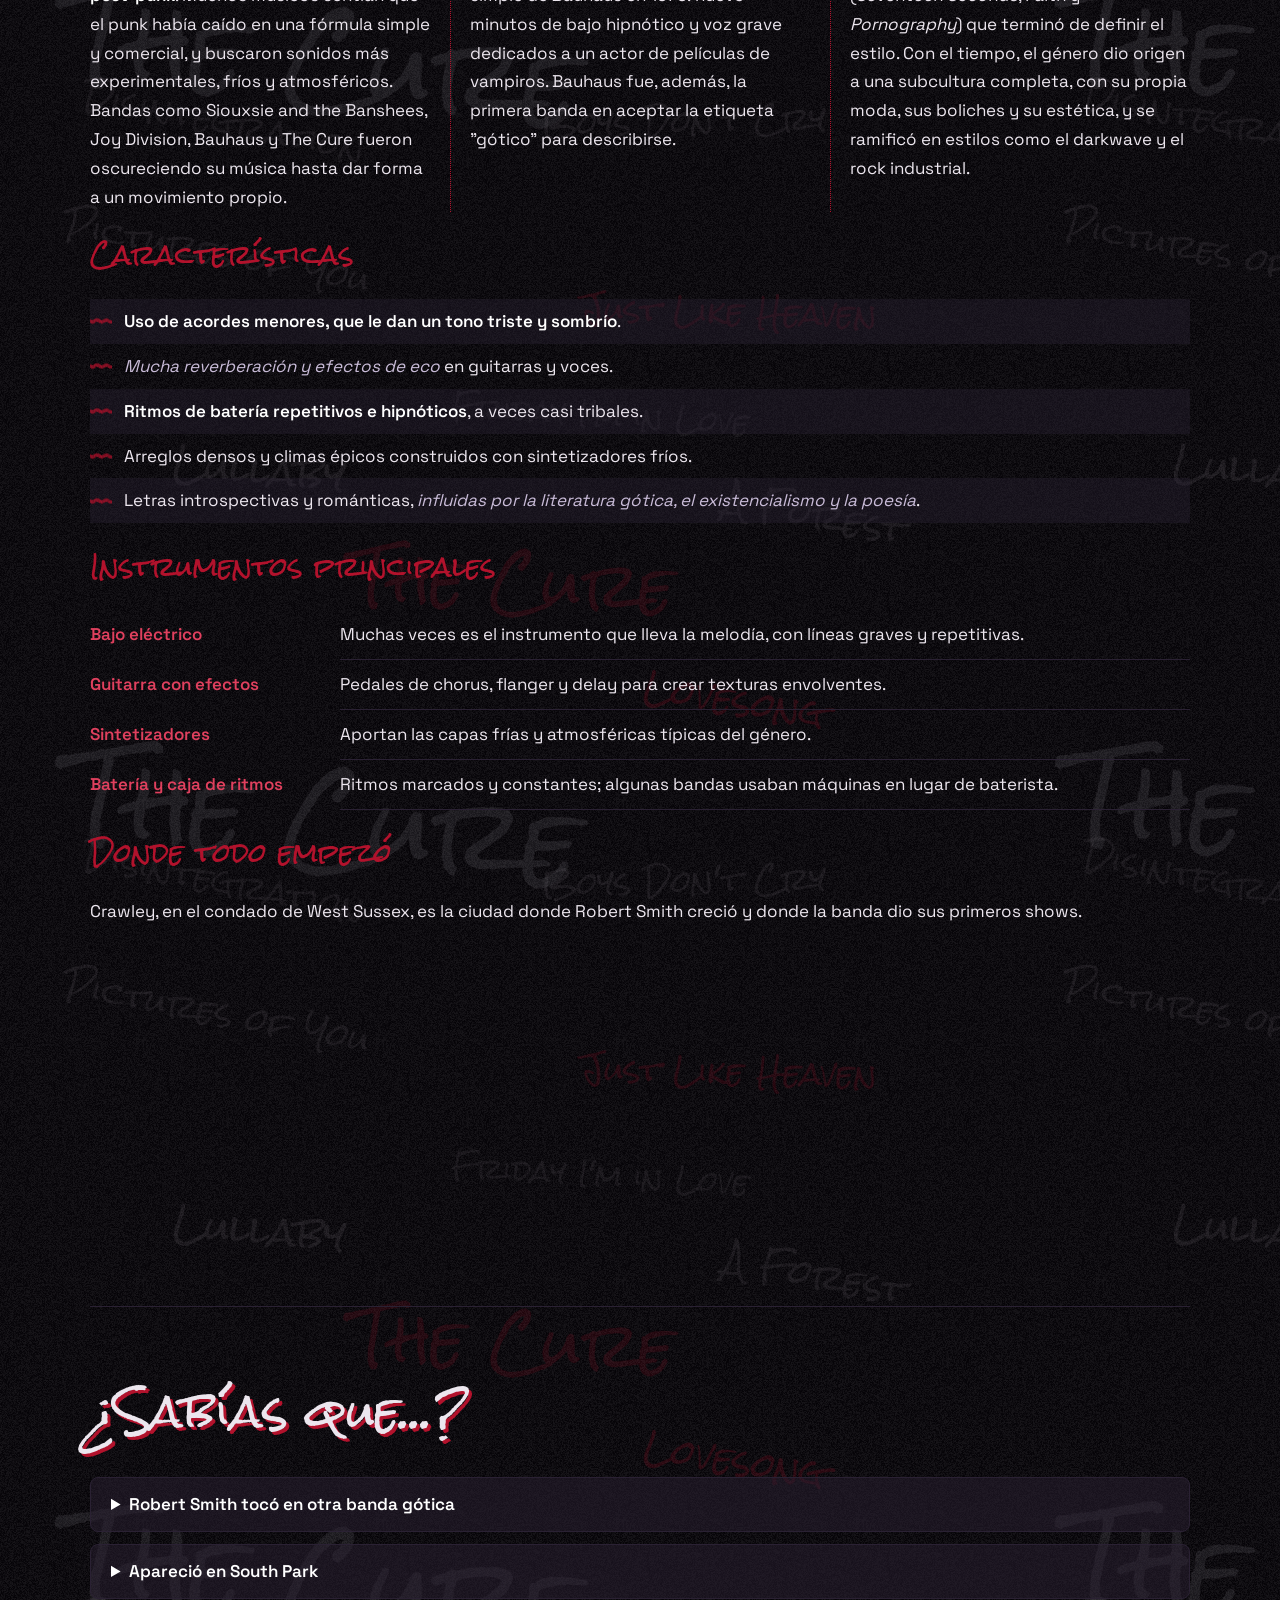
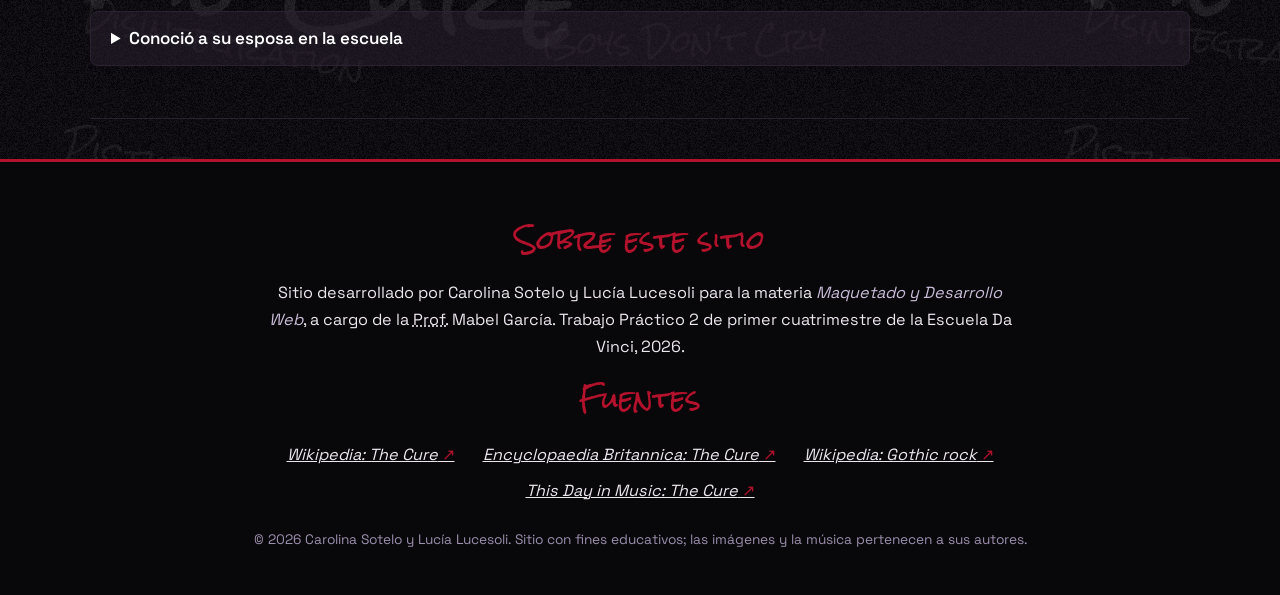
==== commit d5859a5d: "Update index.html" ====
--- a/index.html
+++ b/index.html
@@ -1,17 +1,12 @@
 <!DOCTYPE html>
 <html lang="es">
-
 <head>
 	<meta charset="UTF-8">
 	<meta name="viewport" content="width=device-width, initial-scale=1.0">
-	<meta name="description"
-		content="Sitio dedicado a The Cure: biografía de la banda de Robert Smith y todo sobre el rock gótico y el post-punk.">
 	<title>The Cure | Biografía y rock gótico</title>
 	<link rel="stylesheet" href="css/estilos.css">
 </head>
-
 <body>
-	<!-- Encabezado: logo, menú y redes -->
 	<header id="encabezado">
 		<h1><span lang="en">The Cure</span></h1>
 		<nav>
@@ -21,88 +16,51 @@
 			</ul>
 		</nav>
 		<ul class="redes">
-			<li><a href="https://www.thecure.com/" target="_blank" title="Sitio oficial de The Cure">Sitio oficial</a>
-			</li>
-			<li><a href="https://open.spotify.com/artist/7bu3H8JO7d0UbMoVzbo70s" target="_blank"
-					title="The Cure en Spotify">Spotify</a></li>
-			<li><a href="https://www.instagram.com/thecure/" target="_blank" title="The Cure en Instagram">Instagram</a>
-			</li>
+			<li><a href="https://www.thecure.com/" target="_blank" title="Sitio oficial de The Cure">Sitio oficial</a></li>
+			<li><a href="https://open.spotify.com/artist/7bu3H8JO7d0UbMoVzbo70s" target="_blank" title="The Cure en Spotify">Spotify</a></li>
+			<li><a href="https://www.instagram.com/thecure/" target="_blank" title="The Cure en Instagram">Instagram</a></li>
 			<li><a href="https://www.youtube.com/@thecure" target="_blank" title="The Cure en YouTube">YouTube</a></li>
 		</ul>
 	</header>
 
 	<main>
-		<!-- Portada -->
 		<section id="portada">
 			<h2>Canciones para los días nublados</h2>
-			<p>Desde un suburbio gris de Inglaterra hasta los estadios del mundo: <strong>más de cuatro décadas de
-					guitarras con eco, bajos hipnóticos y letras que convierten la tristeza en algo hermoso</strong>.
-			</p>
+			<p>Desde un suburbio gris de Inglaterra hasta los estadios del mundo: <strong>más de cuatro décadas de guitarras con eco, bajos hipnóticos y letras que convierten la tristeza en algo hermoso</strong>.</p>
 			<aside class="escuchar">
 				<h3>Escuchá a <span lang="en">The Cure</span></h3>
-				<iframe src="https://open.spotify.com/embed/artist/7bu3H8JO7d0UbMoVzbo70s" width="380" height="352"
-					title="Reproductor de Spotify con las canciones más escuchadas de The Cure"
-					allow="autoplay; clipboard-write; encrypted-media; fullscreen; picture-in-picture"></iframe>
+				<iframe src="https://open.spotify.com/embed/artist/7bu3H8JO7d0UbMoVzbo70s" width="380" height="352" title="Reproductor de Spotify con las canciones más escuchadas de The Cure" allow="autoplay; clipboard-write; encrypted-media; fullscreen; picture-in-picture"></iframe>
 			</aside>
 		</section>
 
-		<!-- Biografía -->
 		<section id="biografia">
 			<h2>Biografía</h2>
 			<article>
 				<h3>De Crawley al mundo</h3>
 				<figure class="foto-circular">
-					<img src="" width="380" height="380"
-						alt="Los integrantes de The Cure posando juntos, con Robert Smith al centro con su pelo enmarañado y labios pintados de rojo">
+					<img src=" " width="380" height="380" alt="Los integrantes de The Cure posando juntos, con Robert Smith al centro con su pelo enmarañado y labios pintados de rojo">
 					<figcaption><span lang="en">The Cure</span> en vivo</figcaption>
 				</figure>
-				<p><span lang="en">The Cure</span> es una banda inglesa de rock formada en Crawley, una ciudad satélite
-					a unos 45 <abbr title="kilómetros">km</abbr> al sur de Londres, por Robert Smith (voz y guitarra) y
-					Lol Tolhurst (batería), <strong>compañeros de escuela desde la infancia</strong>. Antes de llegar a
-					su nombre definitivo, el grupo pasó por varias versiones: en 1976 se llamaban <span
-						lang="en">Malice</span> y en 1977 se convirtieron en <span lang="en">Easy Cure</span>.</p>
-				<p>En 1977 ganaron un concurso de talentos que les dio un contrato con un sello alemán, pero la relación
-					duró poco: <em>la compañía quería que grabaran <span lang="en">covers</span> y ellos se
-						negaron</em>, así que en marzo de 1978 el contrato se disolvió. Ese mismo año quitaron el «<span
-						lang="en">Easy</span>» del nombre, y su primer show como <span lang="en">The Cure</span> fue el
-					9 de julio de 1978 en <span lang="en">The Rocket</span>, un pub de su ciudad.</p>
+				<p><span lang="en">The Cure</span> es una banda inglesa de rock formada en Crawley, una ciudad satélite a unos 45 <abbr title="kilómetros">km</abbr> al sur de Londres, por Robert Smith (voz y guitarra) y Lol Tolhurst (batería), <strong>compañeros de escuela desde la infancia</strong>. Antes de llegar a su nombre definitivo, el grupo pasó por varias versiones: en 1976 se llamaban <span lang="en">Malice</span> y en 1977 se convirtieron en <span lang="en">Easy Cure</span>.</p>
+				<p>En 1977 ganaron un concurso de talentos que les dio un contrato con un sello alemán, pero la relación duró poco: <em>la compañía quería que grabaran <span lang="en">covers</span> y ellos se negaron</em>, así que en marzo de 1978 el contrato se disolvió. Ese mismo año quitaron el "<span lang="en">Easy</span>" del nombre, y su primer show como <span lang="en">The Cure</span> fue el 9 de julio de 1978 en <span lang="en">The Rocket</span>, un pub de su ciudad.</p>
 				<blockquote cite="https://en.wikipedia.org/wiki/The_Cure">
 					<p lang="en">We were very young. They just thought they could turn us into a teen group.</p>
 				</blockquote>
-				<p class="cita-fuente">Robert Smith, recordando su primer contrato discográfico (en español: «Éramos muy
-					jóvenes. Simplemente pensaron que podían convertirnos en un grupo adolescente»).</p>
-				<p>Una maqueta llegó a manos de Chris Parry, cazatalentos de Polydor, que los fichó en septiembre de
-					1978 para su nuevo sello <span lang="en">Fiction</span>. En 1979 publicaron su primer <abbr
-						title="Long Play (disco de larga duración)">LP</abbr>, <cite lang="en">Three Imaginary
-						Boys</cite>, y a partir de ahí la banda se volvió cada vez más oscura y atmosférica, hasta
-					convertirse en <em>uno de los pilares del rock gótico</em>.</p>
-				<p>A lo largo de su historia hubo muchísimos cambios de formación, pero <strong>Robert Smith fue siempre
-						el único integrante constante</strong>: cantante, guitarrista y compositor principal. Su imagen
-					—el pelo enmarañado, los ojos delineados y el lápiz labial corrido— se transformó en un ícono de la
-					cultura <span lang="en">dark</span>, aunque esa estética muchas veces escondió lo variada que es su
-					música, capaz de pasar de canciones fúnebres a hits pop como <cite lang="en">Friday I'm in
-						Love</cite>.</p>
+				<p class="cita-fuente">Robert Smith, recordando su primer contrato discográfico (en español: <q>Éramos muy jóvenes. Simplemente pensaron que podían convertirnos en un grupo adolescente</q>).</p>
+				<p>Una maqueta llegó a manos de Chris Parry, cazatalentos de Polydor, que los fichó en septiembre de 1978 para su nuevo sello <span lang="en">Fiction</span>. En 1979 publicaron su primer <abbr title="Long Play (disco de larga duración)">LP</abbr>, <cite lang="en">Three Imaginary Boys</cite>, y a partir de ahí la banda se volvió cada vez más oscura y atmosférica, hasta convertirse en <em>uno de los pilares del rock gótico</em>.</p>
+				<p>A lo largo de su historia hubo muchísimos cambios de formación, pero <strong>Robert Smith fue siempre el único integrante constante</strong>: cantante, guitarrista y compositor principal. Su imagen (el pelo enmarañado, los ojos delineados y el lápiz labial corrido) se transformó en un ícono de la cultura <span lang="en">dark</span>, aunque esa estética muchas veces escondió lo variada que es su música, capaz de pasar de canciones fúnebres a hits pop como <cite lang="en">Friday I'm in Love</cite>.</p>
 			</article>
 
 			<section class="hitos">
 				<h3>Momentos clave</h3>
 				<ol>
-					<li><span class="anio">1976</span> Robert Smith y Lol Tolhurst forman <span lang="en">Malice</span>
-						en la escuela St Wilfrid's de Crawley.</li>
-					<li><span class="anio">1978</span> Nace oficialmente <span lang="en">The Cure</span> y firman con
-						<span lang="en">Fiction Records</span>.
-					</li>
-					<li><span class="anio">1982</span> Publican <cite lang="en">Pornography</cite>, su primer álbum
-						entre los diez más vendidos del <abbr title="United Kingdom" lang="en">UK</abbr>.</li>
-					<li><span class="anio">1985</span> Con los videoclips de <cite lang="en">The Head on the Door</cite>
-						rotando en <abbr title="Music Television" lang="en">MTV</abbr>, conquistan <abbr
-							title="Estados Unidos">EE. UU.</abbr>.</li>
-					<li><span class="anio">1989</span> <cite lang="en">Disintegration</cite>, considerado su obra
-						maestra, los lleva a tocar en estadios.</li>
-					<li><span class="anio">2019</span> Ingresan al <span lang="en">Rock and Roll Hall of Fame</span>.
-					</li>
-					<li><span class="anio">2024</span> Vuelven tras 16 años con <cite lang="en">Songs of a Lost
-							World</cite>.</li>
+					<li><span class="anio">1976</span> Robert Smith y Lol Tolhurst forman <span lang="en">Malice</span> en la escuela St Wilfrid's de Crawley.</li>
+					<li><span class="anio">1978</span> Nace oficialmente <span lang="en">The Cure</span> y firman con <span lang="en">Fiction Records</span>.</li>
+					<li><span class="anio">1982</span> Publican <cite lang="en">Pornography</cite>, su primer álbum entre los diez más vendidos del <abbr title="United Kingdom" lang="en">UK</abbr>.</li>
+					<li><span class="anio">1985</span> Con los videoclips de <cite lang="en">The Head on the Door</cite> rotando en <abbr title="Music Television" lang="en">MTV</abbr>, conquistan <abbr title="Estados Unidos">EE. UU.</abbr>.</li>
+					<li><span class="anio">1989</span> <cite lang="en">Disintegration</cite>, considerado su obra maestra, los lleva a tocar en estadios.</li>
+					<li><span class="anio">2019</span> Ingresan al <span lang="en">Rock and Roll Hall of Fame</span>.</li>
+					<li><span class="anio">2024</span> Vuelven tras 16 años con <cite lang="en">Songs of a Lost World</cite>.</li>
 				</ol>
 			</section>
 
@@ -125,29 +83,15 @@
 			</section>
 		</section>
 
-		<!-- Género: rock gótico -->
 		<section id="genero">
 			<h2>Rock gótico y <span lang="en">post-punk</span></h2>
 			<p class="bajada">El género que convirtió la melancolía en un estilo de vida.</p>
 
 			<section class="columnas">
 				<h3>Orígenes</h3>
-				<p>El rock gótico <strong>nació en el Reino Unido a fines de los años 70 como una rama del <span
-							lang="en">post-punk</span></strong>. Muchos músicos sentían que el punk había caído en una
-					fórmula simple y comercial, y buscaron sonidos más experimentales, fríos y atmosféricos. Bandas como
-					<span lang="en">Siouxsie and the Banshees</span>, <span lang="en">Joy Division</span>, <span
-						lang="en">Bauhaus</span> y <span lang="en">The Cure</span> fueron oscureciendo su música hasta
-					dar forma a un movimiento propio.
-				</p>
-				<p>Para muchos especialistas, el punto de partida fue <cite lang="en">Bela Lugosi's Dead</cite>, el
-					primer simple de <span lang="en">Bauhaus</span> en 1979: nueve minutos de bajo hipnótico y voz grave
-					dedicados a un actor de películas de vampiros. Bauhaus fue, además, la primera banda en aceptar la
-					etiqueta «gótico» para describirse.</p>
-				<p>A comienzos de los 80, <span lang="en">The Cure</span> grabó una trilogía cada vez más sombría —<cite
-						lang="en">Seventeen Seconds</cite>, <cite lang="en">Faith</cite> y <cite
-						lang="en">Pornography</cite>— que terminó de definir el estilo. Con el tiempo, el género dio
-					origen a una subcultura completa, con su propia moda, sus boliches y su estética, y se ramificó en
-					estilos como el <span lang="en">darkwave</span> y el rock industrial.</p>
+				<p>El rock gótico <strong>nació en el Reino Unido a fines de los años 70 como una rama del <span lang="en">post-punk</span></strong>. Muchos músicos sentían que el punk había caído en una fórmula simple y comercial, y buscaron sonidos más experimentales, fríos y atmosféricos. Bandas como <span lang="en">Siouxsie and the Banshees</span>, <span lang="en">Joy Division</span>, <span lang="en">Bauhaus</span> y <span lang="en">The Cure</span> fueron oscureciendo su música hasta dar forma a un movimiento propio.</p>
+				<p>Para muchos especialistas, el punto de partida fue <cite lang="en">Bela Lugosi's Dead</cite>, el primer simple de <span lang="en">Bauhaus</span> en 1979: nueve minutos de bajo hipnótico y voz grave dedicados a un actor de películas de vampiros. Bauhaus fue, además, la primera banda en aceptar la etiqueta "gótico" para describirse.</p>
+				<p>A comienzos de los 80, <span lang="en">The Cure</span> grabó una trilogía cada vez más sombría (<cite lang="en">Seventeen Seconds</cite>, <cite lang="en">Faith</cite> y <cite lang="en">Pornography</cite>) que terminó de definir el estilo. Con el tiempo, el género dio origen a una subcultura completa, con su propia moda, sus boliches y su estética, y se ramificó en estilos como el <span lang="en">darkwave</span> y el rock industrial.</p>
 			</section>
 
 			<section class="caracteristicas">
@@ -156,9 +100,8 @@
 					<li><strong>Uso de acordes menores, que le dan un tono triste y sombrío</strong>.</li>
 					<li><em>Mucha reverberación y efectos de eco</em> en guitarras y voces.</li>
 					<li><strong>Ritmos de batería repetitivos e hipnóticos</strong>, a veces casi tribales.</li>
-					<li>Arreglos densos y climas «épicos» construidos con sintetizadores fríos.</li>
-					<li>Letras introspectivas y románticas, <em>influidas por la literatura gótica, el existencialismo y
-							la poesía</em>.</li>
+					<li>Arreglos densos y climas épicos construidos con sintetizadores fríos.</li>
+					<li>Letras introspectivas y románticas, <em>influidas por la literatura gótica, el existencialismo y la poesía</em>.</li>
 				</ul>
 			</section>
 
@@ -168,8 +111,7 @@
 					<dt>Bajo eléctrico</dt>
 					<dd>Muchas veces es el instrumento que lleva la melodía, con líneas graves y repetitivas.</dd>
 					<dt>Guitarra con efectos</dt>
-					<dd>Pedales de <span lang="en">chorus</span>, <span lang="en">flanger</span> y <span
-							lang="en">delay</span> para crear texturas envolventes.</dd>
+					<dd>Pedales de <span lang="en">chorus</span>, <span lang="en">flanger</span> y <span lang="en">delay</span> para crear texturas envolventes.</dd>
 					<dt>Sintetizadores</dt>
 					<dd>Aportan las capas frías y atmosféricas típicas del género.</dd>
 					<dt>Batería y caja de ritmos</dt>
@@ -179,20 +121,16 @@
 
 			<section id="crawley">
 				<h3>Donde todo empezó</h3>
-				<p>Crawley, en el condado de <span lang="en">West Sussex</span>, es la ciudad donde Robert Smith creció
-					y donde la banda dio sus primeros shows.</p>
-				<iframe src="https://www.google.com/maps?q=Crawley,+West+Sussex,+England&amp;z=12&amp;output=embed"
-					width="560" height="320" title="Mapa de Crawley, West Sussex, Inglaterra"></iframe>
+				<p>Crawley, en el condado de <span lang="en">West Sussex</span>, es la ciudad donde Robert Smith creció y donde la banda dio sus primeros shows.</p>
+				<iframe src="https://www.google.com/maps?q=Crawley,+West+Sussex,+England&amp;z=12&amp;output=embed" width="560" height="320" title="Mapa de Crawley, West Sussex, Inglaterra"></iframe>
 			</section>
 		</section>
 
-		<!-- Curiosidades -->
 		<aside id="curiosidades">
 			<h2>¿Sabías que...?</h2>
 			<details>
 				<summary>Robert Smith tocó en otra banda gótica</summary>
-				<p>A principios de los 80 fue guitarrista de <span lang="en">Siouxsie and the Banshees</span> y grabó
-					con ellos el disco <cite lang="en">Hyæna</cite>.</p>
+				<p>A principios de los 80 fue guitarrista de <span lang="en">Siouxsie and the Banshees</span> y grabó con ellos el disco <cite lang="en">Hyæna</cite>.</p>
 			</details>
 			<details>
 				<summary>Apareció en <span lang="en">South Park</span></summary>
@@ -200,36 +138,26 @@
 			</details>
 			<details>
 				<summary>Conoció a su esposa en la escuela</summary>
-				<p>Robert conoció a Mary Poole en una clase de teatro de la escuela St Wilfrid's cuando tenía 14 años.
-				</p>
+				<p>Robert conoció a Mary Poole en una clase de teatro de la escuela St Wilfrid's cuando tenía 14 años.</p>
 			</details>
 		</aside>
 	</main>
 
-	<!-- Pie: créditos y fuentes -->
 	<footer id="pie">
 		<section class="creditos">
 			<h2>Sobre este sitio</h2>
-			<p>Sitio desarrollado por Carolina Sotelo y Lucía Lucesoli para la materia <em>Maquetado y Desarrollo
-					Web</em>, a cargo de la <abbr title="profesora">Prof.</abbr> Mabel García. Trabajo Práctico 2 de
-				primer cuatrimestre de la Escuela Da Vinci, 2026.</p>
+			<p>Sitio desarrollado por Carolina Sotelo y Lucía Lucesoli para la materia <em>Maquetado y Desarrollo Web</em>, a cargo de la <abbr title="profesora">Prof.</abbr> Mabel García. Trabajo Práctico 2 de primer cuatrimestre de la Escuela Da Vinci, 2026.</p>
 		</section>
 		<section class="fuentes">
 			<h2>Fuentes</h2>
 			<ul>
-				<li><a href="https://en.wikipedia.org/wiki/The_Cure" target="_blank"><cite>Wikipedia: The
-							Cure</cite></a></li>
-				<li><a href="https://www.britannica.com/topic/the-Cure" target="_blank"><cite>Encyclopaedia Britannica:
-							The Cure</cite></a></li>
-				<li><a href="https://en.wikipedia.org/wiki/Gothic_rock" target="_blank"><cite>Wikipedia: Gothic
-							rock</cite></a></li>
-				<li><a href="https://www.thisdayinmusic.com/?p=7679" target="_blank"><cite>This Day in Music: The
-							Cure</cite></a></li>
+				<li><a href="https://en.wikipedia.org/wiki/The_Cure" target="_blank"><cite>Wikipedia: The Cure</cite></a></li>
+				<li><a href="https://www.britannica.com/topic/the-Cure" target="_blank"><cite>Encyclopaedia Britannica: The Cure</cite></a></li>
+				<li><a href="https://en.wikipedia.org/wiki/Gothic_rock" target="_blank"><cite>Wikipedia: Gothic rock</cite></a></li>
+				<li><a href="https://www.thisdayinmusic.com/?p=7679" target="_blank"><cite>This Day in Music: The Cure</cite></a></li>
 			</ul>
 		</section>
-		<p class="copy">&copy; 2026 Carolina Sotelo y Lucía Lucesoli. Sitio con fines educativos; las imágenes y la
-			música pertenecen a sus autores.</p>
+		<p class="copy">&copy; 2026 Carolina Sotelo y Lucía Lucesoli. Sitio con fines educativos; las imágenes y la música pertenecen a sus autores.</p>
 	</footer>
 </body>
-
-</html>+</html>
